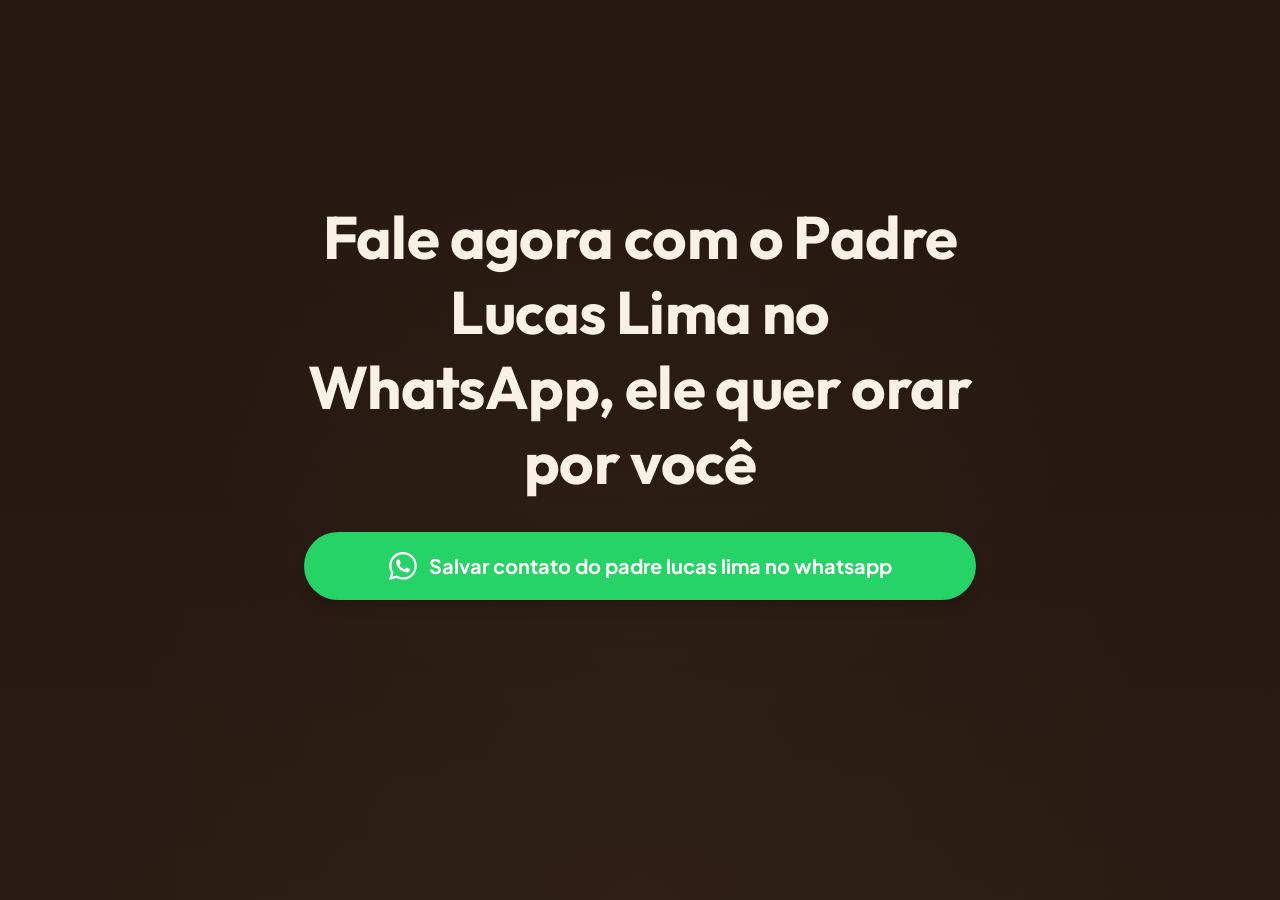
==== obrigado/index.html @ 5eb2cb3c "Add files via upload" ====
<!DOCTYPE html><html lang="pt-BR"><head><meta charset="utf-8"><meta name="viewport" content="width=device-width, initial-scale=1"><link rel="stylesheet" href="css/styles-Ck0T4qct.css" data-precedence="default"><link rel="stylesheet" href="https://fonts.googleapis.com/css2?family=Outfit:wght@500;600;700;800&amp;family=Plus+Jakarta+Sans:wght@400;500;600;700&amp;display=swap" data-precedence="default"><title>Obrigado pela sua compra!</title><meta property="og:title" content="Novena de Nossa Senhora Desatadora dos Nós"><meta name="twitter:title" content="Novena de Nossa Senhora Desatadora dos Nós"><meta property="og:description" content="Área de membros - Novena, orações, músicas e áudiolivro de Nossa Senhora Desatadora dos Nós."><meta name="twitter:description" content="Área de membros - Novena, orações, músicas e áudiolivro de Nossa Senhora Desatadora dos Nós."><meta property="og:image" content="images/id-preview-5ab4a661--1f13d5d5-4bc9-40b1-bdde-70ab492b2a6b.lovable.app-1781869991204.png"><meta name="twitter:image" content="images/id-preview-5ab4a661--1f13d5d5-4bc9-40b1-bdde-70ab492b2a6b.lovable.app-1781869991204.png"><meta name="twitter:card" content="summary_large_image"><meta property="og:type" content="website"><meta name="description" content="Fale agora com o Padre Lucas Lima no WhatsApp. Ele quer orar por você."><link rel="modulepreload" href="js/index-BkyeJ_Ij.js"><link rel="modulepreload" href="js/chunk-Bh1tDfsg.js"><link rel="modulepreload" href="js/ClientOnly-D9HYrb3M.js"><link rel="modulepreload" href="js/link-gQ3nH9bD.js"><link rel="modulepreload" href="js/matchContext-DHOJswQR.js"><link rel="modulepreload" href="js/useRouter-kDiZATFB.js"><link rel="modulepreload" href="js/useMatch-0v0n44Ld.js"><link rel="modulepreload" href="js/useSelector-eoLZ0pzs.js"><link rel="modulepreload" href="js/invariant-DEEwAagU.js"><link rel="modulepreload" href="js/not-found-i5RsCZif.js"><link rel="modulepreload" href="js/redirect-DmtLUW0N.js"><link rel="modulepreload" href="js/root-DLTE-HSj.js"><link rel="modulepreload" href="js/utils-DCvbpOtd.js"><link rel="modulepreload" href="js/createLucideIcon-D8KiDe8c.js"><link rel="modulepreload" href="js/jsx-runtime-BpRO-UL9.js"><link rel="modulepreload" href="js/react-LGmhhON4.js"><link rel="modulepreload" href="js/obrigado_1-C-I-K2yE.js"><link rel="preconnect" href="https://fonts.googleapis.com"><link rel="preconnect" href="https://fonts.gstatic.com" crossorigin="anonymous">
<style>
	#lovable-badge {
		--badge-bg: #1b1b1b;
		--badge-text: #c5c1b9;
		--badge-text-hover: #dcdad5;
		--badge-radius: 6px;
		--badge-padding: 8px;
		--badge-gap: 6px;
		--badge-shadow: 
			0 0 0 1px rgba(0, 0, 0, 0.88),
			0 1px 0 0 rgba(0, 0, 0, 0.04),
			0 2px 2px -1px rgba(0, 0, 0, 0.08),
			0 4px 4px -2px rgba(0, 0, 0, 0.08),
			0 8px 8px -4px rgba(0, 0, 0, 0.08),
			0 16px 16px -8px rgba(0, 0, 0, 0.08);
		--badge-transition-duration: 0.2s;
		--badge-transition-easing: cubic-bezier(0.16, 1, 0.32, 1);
		--focus-color: #575ECF;
		--focus-offset: 2px;
		--focus-width: 2px;
		
		position: fixed;
		bottom: 12px;
		right: 12px;
		height: 24px;
		display: flex;
		align-items: center;
		z-index: 1000000;
		background-color: var(--badge-bg) !important;
		color: var(--badge-text) !important;
		border-radius: var(--badge-radius);
		box-shadow: var(--badge-shadow) !important;
		font-size: 12px;
		font-family: system-ui, -apple-system, BlinkMacSystemFont, 'Segoe UI', Roboto, sans-serif;
		font-weight: 400 !important;
		text-transform: none !important;
		font-feature-settings: normal !important;
		transform: translateZ(0);
		will-change: transform, opacity;
		transition: opacity var(--badge-transition-duration) var(--badge-transition-easing);
	}

	#lovable-badge.closing {
		opacity: 0;
		pointer-events: none;
	}

	#lovable-badge-cta {
		display: flex;
		align-items: baseline;
		gap: var(--badge-gap);
		box-sizing: border-box;
		padding: 4px var(--badge-padding) 0;
		height: 100%;
		color: inherit;
		text-decoration: none;
		white-space: nowrap;
		border-radius: var(--badge-radius) 0 0 var(--badge-radius);
		transition: 
			background-color var(--badge-transition-duration) ease,
			color var(--badge-transition-duration) ease,
			transform 0.1s ease;
	}

	#lovable-badge-cta:hover {
		background: rgba(255, 255, 255, 0.04);
		color: var(--badge-text-hover);
	}

	#lovable-badge-cta:active {
		transform: scale(0.98);
	}

	#lovable-badge-cta:focus {
		outline: none;
	}

	#lovable-badge-cta:focus-visible {
		outline: var(--focus-width) solid var(--focus-color);
		outline-offset: var(--focus-offset);
		z-index: 1;
	}

	#lovable-badge-text {
		line-height: 1;
	}

	/* The wordmark baseline sits at y=12 of the 16px logo; an empty 12px box
	   makes that the flex baseline so the text aligns to it on any system font. */
	#lovable-badge-logo {
		position: relative;
		display: block;
		width: 52px;
		height: 12px;
	}

	#lovable-badge-logo svg {
		position: absolute;
		top: 0;
		left: 0;
	}

	#lovable-badge-divider {
		width: 1px;
		height: 24px;
		background-color: rgba(255, 255, 255, 0.04);
		flex-shrink: 0;
	}

	#lovable-badge-close {
		width: 24px;
		height: 24px;
		min-width: 24px;
		min-height: 24px;
		cursor: pointer;
		background: none;
		border: none;
		padding: 0;
		display: flex;
		align-items: center;
		justify-content: center;
		border-radius: 0 var(--badge-radius) var(--badge-radius) 0;
		flex-shrink: 0;
		transition: 
			background-color var(--badge-transition-duration) ease,
			transform 0.1s ease;
	}

	#lovable-badge-close:hover {
		background: rgba(255, 255, 255, 0.04);
	}

	#lovable-badge-close:active {
		transform: scale(0.92);
	}

	#lovable-badge-close:focus {
		outline: none;
	}

	#lovable-badge-close:focus-visible {
		outline: var(--focus-width) solid var(--focus-color);
		outline-offset: calc(var(--focus-offset) * -1);
		z-index: 1;
	}

	#lovable-badge-close svg path {
		fill: var(--badge-text);
		transition: fill var(--badge-transition-duration) ease;
	}

	#lovable-badge-close:hover svg path {
		fill: var(--badge-text-hover);
	}

	@media (prefers-reduced-motion: reduce) {
		#lovable-badge,
		#lovable-badge-cta,
		#lovable-badge-close,
		#lovable-badge-close svg path {
			transition: none;
		}
		
		#lovable-badge-cta:active,
		#lovable-badge-close:active {
			transform: none;
		}
	}

	@media (prefers-contrast: high) {
		#lovable-badge {
			--badge-bg: #000;
			--badge-text: #fff;
			--badge-text-hover: #fff;
			border: 2px solid currentColor;
		}
		
		#lovable-badge-cta:focus-visible,
		#lovable-badge-close:focus-visible {
			outline-width: 3px;
		}
	}
</style>
<script defer="" src="js/events.b979ee024b15adfd.js" data-artifact-kind="dwl_content_hash" data-artifact-id="9e6cd4f92b77bc7d95d17783c1342fcc3286d751108d80c4c2e80a0618d9dcb3" data-commit-sha="60a7d1b5acced4ac8be336c3fd7f99a901a0dd5c" data-context-token="v1.[base64].s8QKLf2hT-cycHujutMBYTaq25Vaoa3GtzcollBDiwg" data-consent="1"></script></head><body><!--$--><main class="min-h-screen bg-gradient-to-b from-background to-card/40 px-5 py-10 md:px-10"><div class="mx-auto flex min-h-[80vh] max-w-2xl flex-col items-center justify-center text-center"><h1 class="font-serif text-4xl font-bold leading-tight md:text-6xl">Fale agora com o Padre Lucas Lima no WhatsApp, ele quer orar por você</h1><a href="https://wa.me/5581983661643?text=Ol%C3%A1!%20%F0%9F%99%8F%20Quero%20receber%20o%20acesso%20%C3%A0%20minha%20Novena." target="_blank" rel="noopener noreferrer" class="mt-8 inline-flex w-full items-center justify-center gap-3 rounded-full bg-[#25D366] px-6 py-5 text-lg font-bold text-white shadow-lg transition hover:brightness-95 md:text-xl"><svg viewBox="0 0 24 24" class="h-7 w-7 fill-current" aria-hidden="true"><path d="M.057 24l1.687-6.163a11.867 11.867 0 01-1.62-6.003C.122 5.281 5.403 0 11.892 0a11.82 11.82 0 018.413 3.488 11.82 11.82 0 013.48 8.414c-.003 6.49-5.284 11.772-11.773 11.772a11.86 11.86 0 01-5.658-1.442L.057 24zm6.597-3.807c1.676.995 3.276 1.591 5.392 1.592 5.448 0 9.886-4.434 9.889-9.885.002-5.462-4.415-9.89-9.881-9.892-5.452 0-9.887 4.434-9.889 9.884-.001 2.225.651 3.891 1.746 5.634l-.999 3.648 3.742-.981zm11.387-5.464c-.074-.124-.272-.198-.57-.347-.297-.149-1.758-.868-2.031-.967-.272-.099-.47-.149-.669.149-.198.297-.768.967-.941 1.165-.173.198-.347.223-.644.074-.297-.149-1.255-.462-2.39-1.475-.883-.788-1.48-1.761-1.653-2.059-.173-.297-.018-.458.13-.606.134-.133.297-.347.446-.521.151-.172.2-.296.3-.495.099-.198.05-.372-.025-.521-.075-.148-.669-1.611-.916-2.206-.242-.579-.487-.501-.669-.51l-.57-.01c-.198 0-.52.074-.792.372s-1.04 1.016-1.04 2.479 1.065 2.876 1.213 3.074c.149.198 2.095 3.2 5.076 4.487.709.306 1.263.489 1.694.626.712.226 1.36.194 1.872.118.571-.085 1.758-.719 2.006-1.413.248-.694.248-1.289.173-1.413z"></path></svg>Salvar contato do padre lucas lima no whatsapp</a></div></main><!--/$--><script type="module" async="" src="js/index-BkyeJ_Ij.js"></script>
<aside id="lovable-badge" role="complementary" dir="ltr" lang="en" aria-label="Edit with Lovable">
	<a id="lovable-badge-cta" target="_blank" href="https://lovable.dev/projects/lovp_654aa7wyy69yjvz1xhrfs6aeza?utm_source=lovable-badge" rel="noopener nofollow" aria-label="Edit with Lovable">
		<span id="lovable-badge-text">Edit with</span>
		<span id="lovable-badge-logo"><svg xmlns="http://www.w3.org/2000/svg" width="52" height="16" fill="none" viewBox="0 0 52 16">
  <path fill="#FCFBF8" fill-rule="evenodd" d="M20.318 5.25c.643 0 1.206.14 1.69.418a2.81 2.81 0 0 1 1.118 1.191c.266.513.4 1.115.4 1.807s-.134 1.296-.4 1.812a2.81 2.81 0 0 1-1.118 1.193c-.484.278-1.047.418-1.69.418s-1.208-.14-1.695-.418a2.85 2.85 0 0 1-1.125-1.193c-.262-.516-.393-1.12-.393-1.812s.131-1.294.393-1.807a2.848 2.848 0 0 1 1.125-1.191c.487-.279 1.052-.418 1.695-.418Zm0 1.425c-.27 0-.504.076-.7.228-.193.147-.34.37-.443.67-.102.295-.153.66-.153 1.093 0 .435.05.801.153 1.1.102.3.25.524.443.676.196.147.43.22.7.22.27 0 .502-.073.694-.22.193-.152.341-.375.443-.67.103-.299.153-.667.153-1.106 0-.65-.112-1.145-.337-1.481a1.08 1.08 0 0 0-.953-.51ZM32.7 5.25c.61 0 1.127.1 1.549.3.422.197.74.48.953.849.217.368.325.809.325 1.32v2.704c0 .29.02.562.062.812.044.245.108.4.19.466V12h-1.935a5.895 5.895 0 0 1-.105-.684 7.745 7.745 0 0 1-.02-.228 2.293 2.293 0 0 1-.151.203c-.205.242-.47.437-.793.584-.32.143-.685.215-1.094.215-.406 0-.77-.08-1.094-.24a1.845 1.845 0 0 1-.756-.682 1.984 1.984 0 0 1-.27-1.045c0-.606.178-1.069.535-1.388.356-.324.87-.534 1.542-.633l1.125-.16c.225-.032.403-.074.534-.123a.622.622 0 0 0 .288-.196.549.549 0 0 0 .093-.327.65.65 0 0 0-.11-.367.702.702 0 0 0-.32-.27c-.14-.07-.31-.105-.51-.105-.32 0-.576.083-.768.251-.193.164-.298.39-.314.676h-1.923c.016-.434.147-.82.393-1.155.25-.34.596-.604 1.039-.792.442-.189.954-.283 1.535-.283Zm.99 3.498a.98.98 0 0 1-.215.14 2.49 2.49 0 0 1-.584.178l-.473.092c-.315.061-.553.156-.713.283-.155.127-.233.305-.233.534 0 .23.084.412.252.547.168.135.383.203.645.203s.494-.058.694-.173c.201-.118.355-.282.461-.49.11-.21.166-.448.166-.714v-.6Zm4.526-2.375c.065-.125.138-.243.221-.349.197-.25.437-.44.719-.571.282-.135.6-.203.952-.203.528 0 .988.138 1.377.412.389.275.688.67.896 1.186.21.512.314 1.12.314 1.824 0 .7-.107 1.309-.32 1.825-.213.512-.518.906-.915 1.18-.393.275-.854.412-1.383.412-.352 0-.667-.062-.946-.184a1.832 1.832 0 0 1-.7-.554 2.2 2.2 0 0 1-.234-.383V12h-1.843V3h1.862v3.373Zm1.284.296c-.274 0-.51.085-.707.253-.192.163-.338.397-.436.7a3.376 3.376 0 0 0-.148 1.05c0 .406.05.759.148 1.058.098.299.243.53.436.694.197.164.433.246.707.246.279 0 .512-.082.7-.246.193-.164.336-.395.43-.694.099-.3.148-.652.148-1.058 0-.405-.05-.757-.147-1.056-.095-.299-.238-.53-.43-.694a1.015 1.015 0 0 0-.7-.253Zm9.416-1.419c.602 0 1.136.131 1.604.393.466.262.829.643 1.086 1.143.263.5.394 1.097.394 1.794 0 .25-.002.449-.006.596H47.51c.018.288.071.538.164.75a1.3 1.3 0 0 0 .491.596c.214.13.465.196.757.196.319 0 .583-.082.792-.246.209-.167.34-.403.393-.706h1.862a2.48 2.48 0 0 1-.485 1.235 2.54 2.54 0 0 1-1.051.805c-.439.188-.949.283-1.53.283-.655 0-1.225-.125-1.708-.375a2.672 2.672 0 0 1-1.13-1.143c-.267-.508-.4-1.137-.4-1.887 0-.712.14-1.327.418-1.843a2.86 2.86 0 0 1 1.155-1.186c.491-.27 1.051-.405 1.678-.405Zm-.044 1.345c-.274 0-.516.068-.725.203a1.29 1.29 0 0 0-.479.59 2.045 2.045 0 0 0-.132.498h2.562a1.873 1.873 0 0 0-.138-.602 1.061 1.061 0 0 0-.418-.516 1.243 1.243 0 0 0-.67-.173Z" clip-rule="evenodd"></path>
  <path fill="#FCFBF8" d="m26.605 9.995 1.342-4.566h1.924L27.628 12h-2.07l-2.33-6.57h1.98l1.397 4.565Zm-13.013.143h2.256c1.632 0 1.421 1.837 1.418 1.861h-5.603V3h1.93v7.138Zm31.516 1.861h-1.862V3h1.862v8.999Z"></path>
  <path fill="url(#a)" fill-rule="evenodd" d="M2.7 3c1.492 0 2.7 1.192 2.7 2.663v1.012h.9c1.49 0 2.7 1.192 2.7 2.662S7.791 12 6.3 12H0V5.663C0 4.193 1.209 3 2.7 3Z" clip-rule="evenodd"></path>
  <defs>
    <radialGradient id="a" cx="0" cy="0" r="1" gradientTransform="matrix(-1.54236 7.07838 -10.231 -2.15602 4.627 5.022)" gradientUnits="userSpaceOnUse">
      <stop offset=".106" stop-color="#FE7B02"></stop>
      <stop offset=".394" stop-color="#FE3F21"></stop>
      <stop offset=".608" stop-color="#F858BC"></stop>
      <stop offset=".929" stop-color="#575ECF"></stop>
    </radialGradient>
  </defs>
</svg>

</span>
	</a>
	
	<span id="lovable-badge-divider" aria-hidden="true"></span>
	
	<button id="lovable-badge-close" aria-label="Dismiss" title="Dismiss" type="button">
		<svg xmlns="http://www.w3.org/2000/svg" width="16" height="16" fill="none" viewBox="0 0 16 16" aria-hidden="true">
			<path d="M10.646 4.646a.5.5 0 1 1 .707.708L8.707 8l2.646 2.646a.5.5 0 1 1-.707.707L8 8.707l-2.646 2.646a.5.5 0 1 1-.708-.707L7.293 8 4.646 5.354a.5.5 0 1 1 .708-.708L8 7.293l2.646-2.647Z"></path>
		</svg>
	</button>
</aside>
<script>
	(() => {
		if (window.self !== window.top || navigator.userAgent.includes('puppeteer')) {
			const badge = document.querySelector('#lovable-badge');
			if (badge) {
				badge.style.display = 'none';
			}
			return;
		}

		const closeButton = document.querySelector('#lovable-badge-close');
		if (closeButton) {
			closeButton.addEventListener('click', function(event) {
				event.preventDefault();
				event.stopPropagation();
				const badge = document.querySelector('#lovable-badge');
				if (badge) {
					badge.classList.add('closing');
					setTimeout(function() {
						if (badge) {
							badge.style.display = 'none';
						}
					}, 240);
				}
			});
		}
	})();
</script>
</body></html>
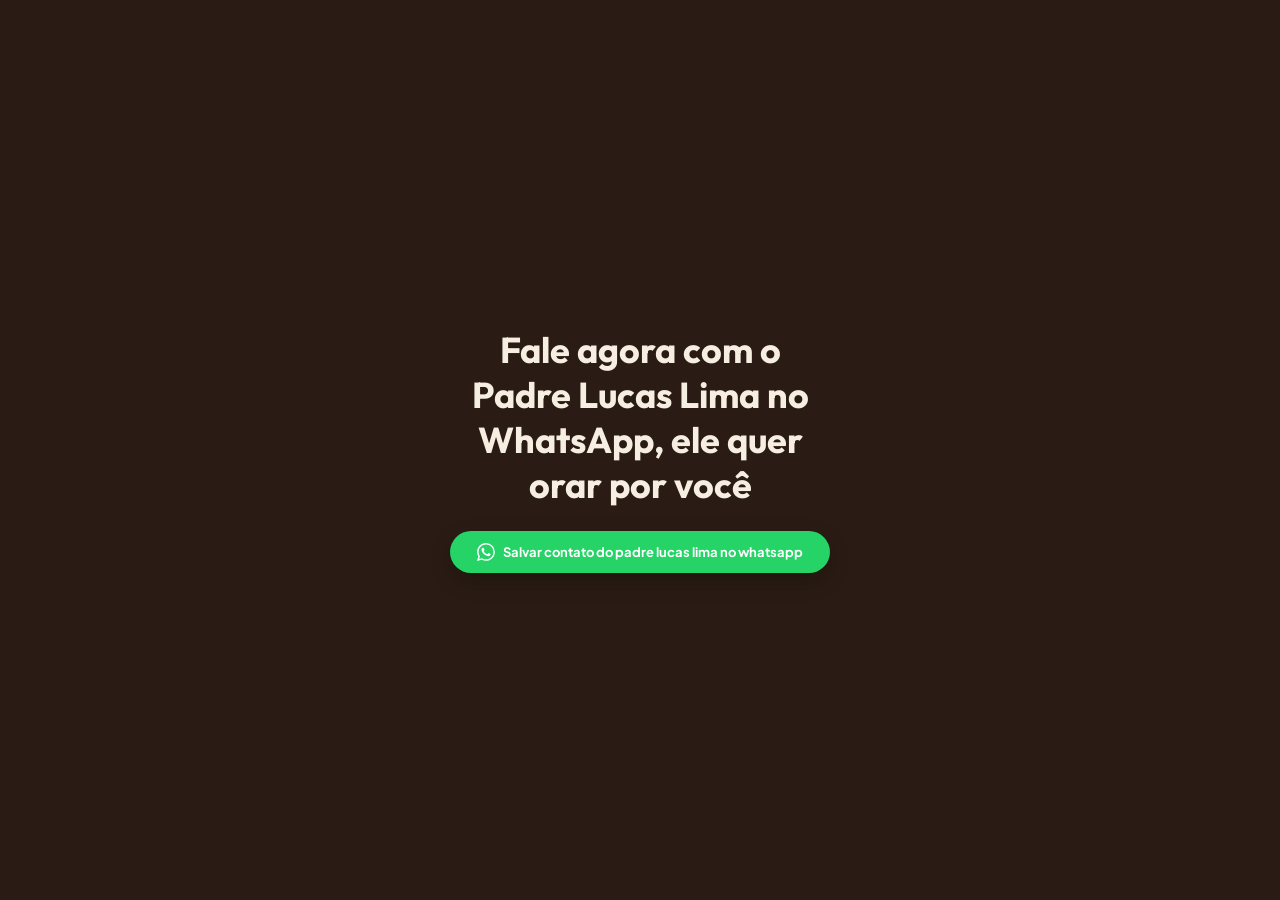
==== commit 434a38ed: "obrigado: pagina estatica com botao do WhatsApp" ====
--- a/obrigado/index.html
+++ b/obrigado/index.html
@@ -1,242 +1,31 @@
-<!DOCTYPE html><html lang="pt-BR"><head><meta charset="utf-8"><meta name="viewport" content="width=device-width, initial-scale=1"><link rel="stylesheet" href="css/styles-Ck0T4qct.css" data-precedence="default"><link rel="stylesheet" href="https://fonts.googleapis.com/css2?family=Outfit:wght@500;600;700;800&amp;family=Plus+Jakarta+Sans:wght@400;500;600;700&amp;display=swap" data-precedence="default"><title>Obrigado pela sua compra!</title><meta property="og:title" content="Novena de Nossa Senhora Desatadora dos Nós"><meta name="twitter:title" content="Novena de Nossa Senhora Desatadora dos Nós"><meta property="og:description" content="Área de membros - Novena, orações, músicas e áudiolivro de Nossa Senhora Desatadora dos Nós."><meta name="twitter:description" content="Área de membros - Novena, orações, músicas e áudiolivro de Nossa Senhora Desatadora dos Nós."><meta property="og:image" content="images/id-preview-5ab4a661--1f13d5d5-4bc9-40b1-bdde-70ab492b2a6b.lovable.app-1781869991204.png"><meta name="twitter:image" content="images/id-preview-5ab4a661--1f13d5d5-4bc9-40b1-bdde-70ab492b2a6b.lovable.app-1781869991204.png"><meta name="twitter:card" content="summary_large_image"><meta property="og:type" content="website"><meta name="description" content="Fale agora com o Padre Lucas Lima no WhatsApp. Ele quer orar por você."><link rel="modulepreload" href="js/index-BkyeJ_Ij.js"><link rel="modulepreload" href="js/chunk-Bh1tDfsg.js"><link rel="modulepreload" href="js/ClientOnly-D9HYrb3M.js"><link rel="modulepreload" href="js/link-gQ3nH9bD.js"><link rel="modulepreload" href="js/matchContext-DHOJswQR.js"><link rel="modulepreload" href="js/useRouter-kDiZATFB.js"><link rel="modulepreload" href="js/useMatch-0v0n44Ld.js"><link rel="modulepreload" href="js/useSelector-eoLZ0pzs.js"><link rel="modulepreload" href="js/invariant-DEEwAagU.js"><link rel="modulepreload" href="js/not-found-i5RsCZif.js"><link rel="modulepreload" href="js/redirect-DmtLUW0N.js"><link rel="modulepreload" href="js/root-DLTE-HSj.js"><link rel="modulepreload" href="js/utils-DCvbpOtd.js"><link rel="modulepreload" href="js/createLucideIcon-D8KiDe8c.js"><link rel="modulepreload" href="js/jsx-runtime-BpRO-UL9.js"><link rel="modulepreload" href="js/react-LGmhhON4.js"><link rel="modulepreload" href="js/obrigado_1-C-I-K2yE.js"><link rel="preconnect" href="https://fonts.googleapis.com"><link rel="preconnect" href="https://fonts.gstatic.com" crossorigin="anonymous">
+<!DOCTYPE html>
+<html lang="pt-BR">
+<head>
+<meta charset="utf-8">
+<meta name="viewport" content="width=device-width, initial-scale=1">
+<title>Obrigado pela sua compra!</title>
+<meta name="description" content="Fale agora com o Padre Lucas Lima no WhatsApp. Ele quer orar por você.">
+<link rel="preconnect" href="https://fonts.googleapis.com">
+<link rel="preconnect" href="https://fonts.gstatic.com" crossorigin>
+<link rel="stylesheet" href="https://fonts.googleapis.com/css2?family=Outfit:wght@600;700;800&family=Plus+Jakarta+Sans:wght@500;600;700&display=swap">
+<script>window.pixelId="6960563b5a131e2c09c4b7e7";var a=document.createElement("script");a.setAttribute("async","");a.setAttribute("defer","");a.setAttribute("src","https://cdn.utmify.com.br/scripts/pixel/pixel.js");document.head.appendChild(a);</script>
+<script src="https://cdn.utmify.com.br/scripts/utms/latest.js" data-utmify-prevent-xcod-sck data-utmify-prevent-subids async defer></script>
 <style>
-	#lovable-badge {
-		--badge-bg: #1b1b1b;
-		--badge-text: #c5c1b9;
-		--badge-text-hover: #dcdad5;
-		--badge-radius: 6px;
-		--badge-padding: 8px;
-		--badge-gap: 6px;
-		--badge-shadow: 
-			0 0 0 1px rgba(0, 0, 0, 0.88),
-			0 1px 0 0 rgba(0, 0, 0, 0.04),
-			0 2px 2px -1px rgba(0, 0, 0, 0.08),
-			0 4px 4px -2px rgba(0, 0, 0, 0.08),
-			0 8px 8px -4px rgba(0, 0, 0, 0.08),
-			0 16px 16px -8px rgba(0, 0, 0, 0.08);
-		--badge-transition-duration: 0.2s;
-		--badge-transition-easing: cubic-bezier(0.16, 1, 0.32, 1);
-		--focus-color: #575ECF;
-		--focus-offset: 2px;
-		--focus-width: 2px;
-		
-		position: fixed;
-		bottom: 12px;
-		right: 12px;
-		height: 24px;
-		display: flex;
-		align-items: center;
-		z-index: 1000000;
-		background-color: var(--badge-bg) !important;
-		color: var(--badge-text) !important;
-		border-radius: var(--badge-radius);
-		box-shadow: var(--badge-shadow) !important;
-		font-size: 12px;
-		font-family: system-ui, -apple-system, BlinkMacSystemFont, 'Segoe UI', Roboto, sans-serif;
-		font-weight: 400 !important;
-		text-transform: none !important;
-		font-feature-settings: normal !important;
-		transform: translateZ(0);
-		will-change: transform, opacity;
-		transition: opacity var(--badge-transition-duration) var(--badge-transition-easing);
-	}
-
-	#lovable-badge.closing {
-		opacity: 0;
-		pointer-events: none;
-	}
-
-	#lovable-badge-cta {
-		display: flex;
-		align-items: baseline;
-		gap: var(--badge-gap);
-		box-sizing: border-box;
-		padding: 4px var(--badge-padding) 0;
-		height: 100%;
-		color: inherit;
-		text-decoration: none;
-		white-space: nowrap;
-		border-radius: var(--badge-radius) 0 0 var(--badge-radius);
-		transition: 
-			background-color var(--badge-transition-duration) ease,
-			color var(--badge-transition-duration) ease,
-			transform 0.1s ease;
-	}
-
-	#lovable-badge-cta:hover {
-		background: rgba(255, 255, 255, 0.04);
-		color: var(--badge-text-hover);
-	}
-
-	#lovable-badge-cta:active {
-		transform: scale(0.98);
-	}
-
-	#lovable-badge-cta:focus {
-		outline: none;
-	}
-
-	#lovable-badge-cta:focus-visible {
-		outline: var(--focus-width) solid var(--focus-color);
-		outline-offset: var(--focus-offset);
-		z-index: 1;
-	}
-
-	#lovable-badge-text {
-		line-height: 1;
-	}
-
-	/* The wordmark baseline sits at y=12 of the 16px logo; an empty 12px box
-	   makes that the flex baseline so the text aligns to it on any system font. */
-	#lovable-badge-logo {
-		position: relative;
-		display: block;
-		width: 52px;
-		height: 12px;
-	}
-
-	#lovable-badge-logo svg {
-		position: absolute;
-		top: 0;
-		left: 0;
-	}
-
-	#lovable-badge-divider {
-		width: 1px;
-		height: 24px;
-		background-color: rgba(255, 255, 255, 0.04);
-		flex-shrink: 0;
-	}
-
-	#lovable-badge-close {
-		width: 24px;
-		height: 24px;
-		min-width: 24px;
-		min-height: 24px;
-		cursor: pointer;
-		background: none;
-		border: none;
-		padding: 0;
-		display: flex;
-		align-items: center;
-		justify-content: center;
-		border-radius: 0 var(--badge-radius) var(--badge-radius) 0;
-		flex-shrink: 0;
-		transition: 
-			background-color var(--badge-transition-duration) ease,
-			transform 0.1s ease;
-	}
-
-	#lovable-badge-close:hover {
-		background: rgba(255, 255, 255, 0.04);
-	}
-
-	#lovable-badge-close:active {
-		transform: scale(0.92);
-	}
-
-	#lovable-badge-close:focus {
-		outline: none;
-	}
-
-	#lovable-badge-close:focus-visible {
-		outline: var(--focus-width) solid var(--focus-color);
-		outline-offset: calc(var(--focus-offset) * -1);
-		z-index: 1;
-	}
-
-	#lovable-badge-close svg path {
-		fill: var(--badge-text);
-		transition: fill var(--badge-transition-duration) ease;
-	}
-
-	#lovable-badge-close:hover svg path {
-		fill: var(--badge-text-hover);
-	}
-
-	@media (prefers-reduced-motion: reduce) {
-		#lovable-badge,
-		#lovable-badge-cta,
-		#lovable-badge-close,
-		#lovable-badge-close svg path {
-			transition: none;
-		}
-		
-		#lovable-badge-cta:active,
-		#lovable-badge-close:active {
-			transform: none;
-		}
-	}
-
-	@media (prefers-contrast: high) {
-		#lovable-badge {
-			--badge-bg: #000;
-			--badge-text: #fff;
-			--badge-text-hover: #fff;
-			border: 2px solid currentColor;
-		}
-		
-		#lovable-badge-cta:focus-visible,
-		#lovable-badge-close:focus-visible {
-			outline-width: 3px;
-		}
-	}
+*{box-sizing:border-box}
+html,body{margin:0;padding:0;max-width:100%;overflow-x:hidden}
+body{min-height:100vh;background:#2a1c14;color:#f6eee1;font-family:"Plus Jakarta Sans",system-ui,sans-serif;display:flex;align-items:center;justify-content:center;padding:40px 20px}
+.box{width:100%;max-width:380px;text-align:center}
+h1{font-family:"Outfit",system-ui,sans-serif;font-weight:700;font-size:clamp(28px,7vw,36px);line-height:1.25;margin:0 0 24px}
+.btn{display:flex;align-items:center;justify-content:center;gap:8px;width:100%;background:#25D366;color:#fff;text-decoration:none;font-weight:700;font-size:13px;line-height:1.3;padding:12px 16px;border-radius:999px;box-shadow:0 8px 20px rgba(0,0,0,.25);transition:filter .15s}
+.btn:hover{filter:brightness(.95)}
+@media (min-width:420px){.btn span{white-space:nowrap}}
+.wa-ico{width:18px;height:18px;flex-shrink:0;fill:currentColor}
 </style>
-<script defer="" src="js/events.b979ee024b15adfd.js" data-artifact-kind="dwl_content_hash" data-artifact-id="9e6cd4f92b77bc7d95d17783c1342fcc3286d751108d80c4c2e80a0618d9dcb3" data-commit-sha="60a7d1b5acced4ac8be336c3fd7f99a901a0dd5c" data-context-token="v1.[base64].s8QKLf2hT-cycHujutMBYTaq25Vaoa3GtzcollBDiwg" data-consent="1"></script></head><body><!--$--><main class="min-h-screen bg-gradient-to-b from-background to-card/40 px-5 py-10 md:px-10"><div class="mx-auto flex min-h-[80vh] max-w-2xl flex-col items-center justify-center text-center"><h1 class="font-serif text-4xl font-bold leading-tight md:text-6xl">Fale agora com o Padre Lucas Lima no WhatsApp, ele quer orar por você</h1><a href="https://wa.me/5581983661643?text=Ol%C3%A1!%20%F0%9F%99%8F%20Quero%20receber%20o%20acesso%20%C3%A0%20minha%20Novena." target="_blank" rel="noopener noreferrer" class="mt-8 inline-flex w-full items-center justify-center gap-3 rounded-full bg-[#25D366] px-6 py-5 text-lg font-bold text-white shadow-lg transition hover:brightness-95 md:text-xl"><svg viewBox="0 0 24 24" class="h-7 w-7 fill-current" aria-hidden="true"><path d="M.057 24l1.687-6.163a11.867 11.867 0 01-1.62-6.003C.122 5.281 5.403 0 11.892 0a11.82 11.82 0 018.413 3.488 11.82 11.82 0 013.48 8.414c-.003 6.49-5.284 11.772-11.773 11.772a11.86 11.86 0 01-5.658-1.442L.057 24zm6.597-3.807c1.676.995 3.276 1.591 5.392 1.592 5.448 0 9.886-4.434 9.889-9.885.002-5.462-4.415-9.89-9.881-9.892-5.452 0-9.887 4.434-9.889 9.884-.001 2.225.651 3.891 1.746 5.634l-.999 3.648 3.742-.981zm11.387-5.464c-.074-.124-.272-.198-.57-.347-.297-.149-1.758-.868-2.031-.967-.272-.099-.47-.149-.669.149-.198.297-.768.967-.941 1.165-.173.198-.347.223-.644.074-.297-.149-1.255-.462-2.39-1.475-.883-.788-1.48-1.761-1.653-2.059-.173-.297-.018-.458.13-.606.134-.133.297-.347.446-.521.151-.172.2-.296.3-.495.099-.198.05-.372-.025-.521-.075-.148-.669-1.611-.916-2.206-.242-.579-.487-.501-.669-.51l-.57-.01c-.198 0-.52.074-.792.372s-1.04 1.016-1.04 2.479 1.065 2.876 1.213 3.074c.149.198 2.095 3.2 5.076 4.487.709.306 1.263.489 1.694.626.712.226 1.36.194 1.872.118.571-.085 1.758-.719 2.006-1.413.248-.694.248-1.289.173-1.413z"></path></svg>Salvar contato do padre lucas lima no whatsapp</a></div></main><!--/$--><script type="module" async="" src="js/index-BkyeJ_Ij.js"></script>
-<aside id="lovable-badge" role="complementary" dir="ltr" lang="en" aria-label="Edit with Lovable">
-	<a id="lovable-badge-cta" target="_blank" href="https://lovable.dev/projects/lovp_654aa7wyy69yjvz1xhrfs6aeza?utm_source=lovable-badge" rel="noopener nofollow" aria-label="Edit with Lovable">
-		<span id="lovable-badge-text">Edit with</span>
-		<span id="lovable-badge-logo"><svg xmlns="http://www.w3.org/2000/svg" width="52" height="16" fill="none" viewBox="0 0 52 16">
-  <path fill="#FCFBF8" fill-rule="evenodd" d="M20.318 5.25c.643 0 1.206.14 1.69.418a2.81 2.81 0 0 1 1.118 1.191c.266.513.4 1.115.4 1.807s-.134 1.296-.4 1.812a2.81 2.81 0 0 1-1.118 1.193c-.484.278-1.047.418-1.69.418s-1.208-.14-1.695-.418a2.85 2.85 0 0 1-1.125-1.193c-.262-.516-.393-1.12-.393-1.812s.131-1.294.393-1.807a2.848 2.848 0 0 1 1.125-1.191c.487-.279 1.052-.418 1.695-.418Zm0 1.425c-.27 0-.504.076-.7.228-.193.147-.34.37-.443.67-.102.295-.153.66-.153 1.093 0 .435.05.801.153 1.1.102.3.25.524.443.676.196.147.43.22.7.22.27 0 .502-.073.694-.22.193-.152.341-.375.443-.67.103-.299.153-.667.153-1.106 0-.65-.112-1.145-.337-1.481a1.08 1.08 0 0 0-.953-.51ZM32.7 5.25c.61 0 1.127.1 1.549.3.422.197.74.48.953.849.217.368.325.809.325 1.32v2.704c0 .29.02.562.062.812.044.245.108.4.19.466V12h-1.935a5.895 5.895 0 0 1-.105-.684 7.745 7.745 0 0 1-.02-.228 2.293 2.293 0 0 1-.151.203c-.205.242-.47.437-.793.584-.32.143-.685.215-1.094.215-.406 0-.77-.08-1.094-.24a1.845 1.845 0 0 1-.756-.682 1.984 1.984 0 0 1-.27-1.045c0-.606.178-1.069.535-1.388.356-.324.87-.534 1.542-.633l1.125-.16c.225-.032.403-.074.534-.123a.622.622 0 0 0 .288-.196.549.549 0 0 0 .093-.327.65.65 0 0 0-.11-.367.702.702 0 0 0-.32-.27c-.14-.07-.31-.105-.51-.105-.32 0-.576.083-.768.251-.193.164-.298.39-.314.676h-1.923c.016-.434.147-.82.393-1.155.25-.34.596-.604 1.039-.792.442-.189.954-.283 1.535-.283Zm.99 3.498a.98.98 0 0 1-.215.14 2.49 2.49 0 0 1-.584.178l-.473.092c-.315.061-.553.156-.713.283-.155.127-.233.305-.233.534 0 .23.084.412.252.547.168.135.383.203.645.203s.494-.058.694-.173c.201-.118.355-.282.461-.49.11-.21.166-.448.166-.714v-.6Zm4.526-2.375c.065-.125.138-.243.221-.349.197-.25.437-.44.719-.571.282-.135.6-.203.952-.203.528 0 .988.138 1.377.412.389.275.688.67.896 1.186.21.512.314 1.12.314 1.824 0 .7-.107 1.309-.32 1.825-.213.512-.518.906-.915 1.18-.393.275-.854.412-1.383.412-.352 0-.667-.062-.946-.184a1.832 1.832 0 0 1-.7-.554 2.2 2.2 0 0 1-.234-.383V12h-1.843V3h1.862v3.373Zm1.284.296c-.274 0-.51.085-.707.253-.192.163-.338.397-.436.7a3.376 3.376 0 0 0-.148 1.05c0 .406.05.759.148 1.058.098.299.243.53.436.694.197.164.433.246.707.246.279 0 .512-.082.7-.246.193-.164.336-.395.43-.694.099-.3.148-.652.148-1.058 0-.405-.05-.757-.147-1.056-.095-.299-.238-.53-.43-.694a1.015 1.015 0 0 0-.7-.253Zm9.416-1.419c.602 0 1.136.131 1.604.393.466.262.829.643 1.086 1.143.263.5.394 1.097.394 1.794 0 .25-.002.449-.006.596H47.51c.018.288.071.538.164.75a1.3 1.3 0 0 0 .491.596c.214.13.465.196.757.196.319 0 .583-.082.792-.246.209-.167.34-.403.393-.706h1.862a2.48 2.48 0 0 1-.485 1.235 2.54 2.54 0 0 1-1.051.805c-.439.188-.949.283-1.53.283-.655 0-1.225-.125-1.708-.375a2.672 2.672 0 0 1-1.13-1.143c-.267-.508-.4-1.137-.4-1.887 0-.712.14-1.327.418-1.843a2.86 2.86 0 0 1 1.155-1.186c.491-.27 1.051-.405 1.678-.405Zm-.044 1.345c-.274 0-.516.068-.725.203a1.29 1.29 0 0 0-.479.59 2.045 2.045 0 0 0-.132.498h2.562a1.873 1.873 0 0 0-.138-.602 1.061 1.061 0 0 0-.418-.516 1.243 1.243 0 0 0-.67-.173Z" clip-rule="evenodd"></path>
-  <path fill="#FCFBF8" d="m26.605 9.995 1.342-4.566h1.924L27.628 12h-2.07l-2.33-6.57h1.98l1.397 4.565Zm-13.013.143h2.256c1.632 0 1.421 1.837 1.418 1.861h-5.603V3h1.93v7.138Zm31.516 1.861h-1.862V3h1.862v8.999Z"></path>
-  <path fill="url(#a)" fill-rule="evenodd" d="M2.7 3c1.492 0 2.7 1.192 2.7 2.663v1.012h.9c1.49 0 2.7 1.192 2.7 2.662S7.791 12 6.3 12H0V5.663C0 4.193 1.209 3 2.7 3Z" clip-rule="evenodd"></path>
-  <defs>
-    <radialGradient id="a" cx="0" cy="0" r="1" gradientTransform="matrix(-1.54236 7.07838 -10.231 -2.15602 4.627 5.022)" gradientUnits="userSpaceOnUse">
-      <stop offset=".106" stop-color="#FE7B02"></stop>
-      <stop offset=".394" stop-color="#FE3F21"></stop>
-      <stop offset=".608" stop-color="#F858BC"></stop>
-      <stop offset=".929" stop-color="#575ECF"></stop>
-    </radialGradient>
-  </defs>
-</svg>
-
-</span>
-	</a>
-	
-	<span id="lovable-badge-divider" aria-hidden="true"></span>
-	
-	<button id="lovable-badge-close" aria-label="Dismiss" title="Dismiss" type="button">
-		<svg xmlns="http://www.w3.org/2000/svg" width="16" height="16" fill="none" viewBox="0 0 16 16" aria-hidden="true">
-			<path d="M10.646 4.646a.5.5 0 1 1 .707.708L8.707 8l2.646 2.646a.5.5 0 1 1-.707.707L8 8.707l-2.646 2.646a.5.5 0 1 1-.708-.707L7.293 8 4.646 5.354a.5.5 0 1 1 .708-.708L8 7.293l2.646-2.647Z"></path>
-		</svg>
-	</button>
-</aside>
-<script>
-	(() => {
-		if (window.self !== window.top || navigator.userAgent.includes('puppeteer')) {
-			const badge = document.querySelector('#lovable-badge');
-			if (badge) {
-				badge.style.display = 'none';
-			}
-			return;
-		}
-
-		const closeButton = document.querySelector('#lovable-badge-close');
-		if (closeButton) {
-			closeButton.addEventListener('click', function(event) {
-				event.preventDefault();
-				event.stopPropagation();
-				const badge = document.querySelector('#lovable-badge');
-				if (badge) {
-					badge.classList.add('closing');
-					setTimeout(function() {
-						if (badge) {
-							badge.style.display = 'none';
-						}
-					}, 240);
-				}
-			});
-		}
-	})();
-</script>
-</body></html>+</head>
+<body>
+<main class="box">
+<h1>Fale agora com o Padre Lucas Lima no WhatsApp, ele quer orar por você</h1>
+<a class="btn" href="https://wa.me/5581983661643?text=Ol%C3%A1!%20%F0%9F%99%8F%20Quero%20receber%20o%20acesso%20%C3%A0%20minha%20Novena." target="_blank" rel="noopener noreferrer"><svg viewBox="0 0 24 24" class="wa-ico" aria-hidden="true"><path d="M.057 24l1.687-6.163a11.867 11.867 0 01-1.62-6.003C.122 5.281 5.403 0 11.892 0a11.82 11.82 0 018.413 3.488 11.82 11.82 0 013.48 8.414c-.003 6.49-5.284 11.772-11.773 11.772a11.86 11.86 0 01-5.658-1.442L.057 24zm6.597-3.807c1.676.995 3.276 1.591 5.392 1.592 5.448 0 9.886-4.434 9.889-9.885.002-5.462-4.415-9.89-9.881-9.892-5.452 0-9.887 4.434-9.889 9.884-.001 2.225.651 3.891 1.746 5.634l-.999 3.648 3.742-.981zm11.387-5.464c-.074-.124-.272-.198-.57-.347-.297-.149-1.758-.868-2.031-.967-.272-.099-.47-.149-.669.149-.198.297-.768.967-.941 1.165-.173.198-.347.223-.644.074-.297-.149-1.255-.462-2.39-1.475-.883-.788-1.48-1.761-1.653-2.059-.173-.297-.018-.458.13-.606.134-.133.297-.347.446-.521.151-.172.2-.296.3-.495.099-.198.05-.372-.025-.521-.075-.148-.669-1.611-.916-2.206-.242-.579-.487-.501-.669-.51l-.57-.01c-.198 0-.52.074-.792.372s-1.04 1.016-1.04 2.479 1.065 2.876 1.213 3.074c.149.198 2.095 3.2 5.076 4.487.709.306 1.263.489 1.694.626.712.226 1.36.194 1.872.118.571-.085 1.758-.719 2.006-1.413.248-.694.248-1.289.173-1.413z"></path></svg><span>Salvar contato do padre lucas lima no whatsapp</span></a>
+</main>
+</body>
+</html>
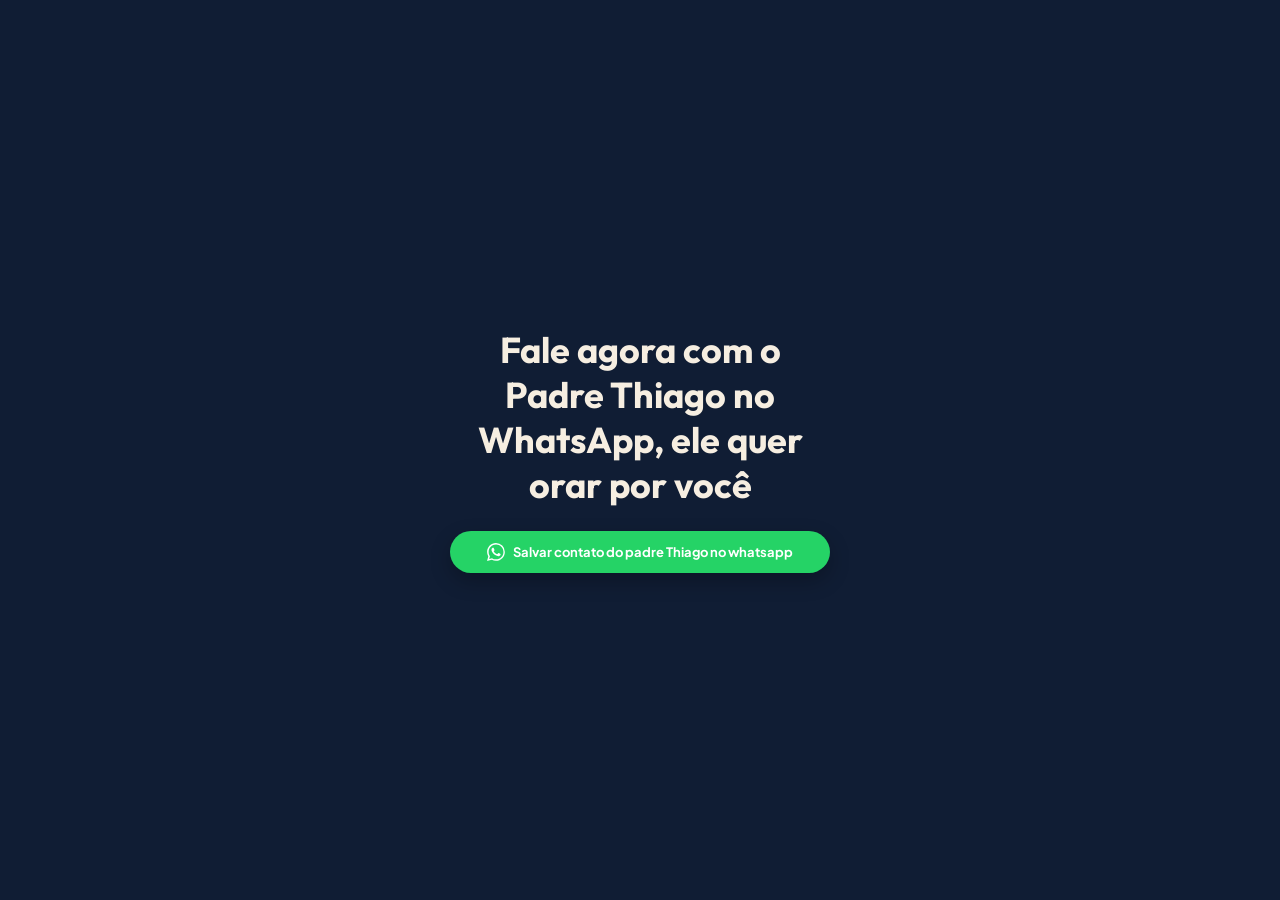
==== commit a7ec3af2: "obrigado: Padre Thiago e fundo azul-marinho" ====
--- a/obrigado/index.html
+++ b/obrigado/index.html
@@ -4,7 +4,7 @@
 <meta charset="utf-8">
 <meta name="viewport" content="width=device-width, initial-scale=1">
 <title>Obrigado pela sua compra!</title>
-<meta name="description" content="Fale agora com o Padre Lucas Lima no WhatsApp. Ele quer orar por você.">
+<meta name="description" content="Fale agora com o Padre Thiago no WhatsApp. Ele quer orar por você.">
 <link rel="preconnect" href="https://fonts.googleapis.com">
 <link rel="preconnect" href="https://fonts.gstatic.com" crossorigin>
 <link rel="stylesheet" href="https://fonts.googleapis.com/css2?family=Outfit:wght@600;700;800&family=Plus+Jakarta+Sans:wght@500;600;700&display=swap">
@@ -13,7 +13,7 @@
 <style>
 *{box-sizing:border-box}
 html,body{margin:0;padding:0;max-width:100%;overflow-x:hidden}
-body{min-height:100vh;background:#2a1c14;color:#f6eee1;font-family:"Plus Jakarta Sans",system-ui,sans-serif;display:flex;align-items:center;justify-content:center;padding:40px 20px}
+body{min-height:100vh;background:#101d34;color:#f6eee1;font-family:"Plus Jakarta Sans",system-ui,sans-serif;display:flex;align-items:center;justify-content:center;padding:40px 20px}
 .box{width:100%;max-width:380px;text-align:center}
 h1{font-family:"Outfit",system-ui,sans-serif;font-weight:700;font-size:clamp(28px,7vw,36px);line-height:1.25;margin:0 0 24px}
 .btn{display:flex;align-items:center;justify-content:center;gap:8px;width:100%;background:#25D366;color:#fff;text-decoration:none;font-weight:700;font-size:13px;line-height:1.3;padding:12px 16px;border-radius:999px;box-shadow:0 8px 20px rgba(0,0,0,.25);transition:filter .15s}
@@ -24,8 +24,8 @@
 </head>
 <body>
 <main class="box">
-<h1>Fale agora com o Padre Lucas Lima no WhatsApp, ele quer orar por você</h1>
-<a class="btn" href="https://wa.me/5581983661643?text=Ol%C3%A1!%20%F0%9F%99%8F%20Quero%20receber%20o%20acesso%20%C3%A0%20minha%20Novena." target="_blank" rel="noopener noreferrer"><svg viewBox="0 0 24 24" class="wa-ico" aria-hidden="true"><path d="M.057 24l1.687-6.163a11.867 11.867 0 01-1.62-6.003C.122 5.281 5.403 0 11.892 0a11.82 11.82 0 018.413 3.488 11.82 11.82 0 013.48 8.414c-.003 6.49-5.284 11.772-11.773 11.772a11.86 11.86 0 01-5.658-1.442L.057 24zm6.597-3.807c1.676.995 3.276 1.591 5.392 1.592 5.448 0 9.886-4.434 9.889-9.885.002-5.462-4.415-9.89-9.881-9.892-5.452 0-9.887 4.434-9.889 9.884-.001 2.225.651 3.891 1.746 5.634l-.999 3.648 3.742-.981zm11.387-5.464c-.074-.124-.272-.198-.57-.347-.297-.149-1.758-.868-2.031-.967-.272-.099-.47-.149-.669.149-.198.297-.768.967-.941 1.165-.173.198-.347.223-.644.074-.297-.149-1.255-.462-2.39-1.475-.883-.788-1.48-1.761-1.653-2.059-.173-.297-.018-.458.13-.606.134-.133.297-.347.446-.521.151-.172.2-.296.3-.495.099-.198.05-.372-.025-.521-.075-.148-.669-1.611-.916-2.206-.242-.579-.487-.501-.669-.51l-.57-.01c-.198 0-.52.074-.792.372s-1.04 1.016-1.04 2.479 1.065 2.876 1.213 3.074c.149.198 2.095 3.2 5.076 4.487.709.306 1.263.489 1.694.626.712.226 1.36.194 1.872.118.571-.085 1.758-.719 2.006-1.413.248-.694.248-1.289.173-1.413z"></path></svg><span>Salvar contato do padre lucas lima no whatsapp</span></a>
+<h1>Fale agora com o Padre Thiago no WhatsApp, ele quer orar por você</h1>
+<a class="btn" href="https://wa.me/5581983661643?text=Ol%C3%A1!%20%F0%9F%99%8F%20Quero%20receber%20o%20acesso%20%C3%A0%20minha%20Novena." target="_blank" rel="noopener noreferrer"><svg viewBox="0 0 24 24" class="wa-ico" aria-hidden="true"><path d="M.057 24l1.687-6.163a11.867 11.867 0 01-1.62-6.003C.122 5.281 5.403 0 11.892 0a11.82 11.82 0 018.413 3.488 11.82 11.82 0 013.48 8.414c-.003 6.49-5.284 11.772-11.773 11.772a11.86 11.86 0 01-5.658-1.442L.057 24zm6.597-3.807c1.676.995 3.276 1.591 5.392 1.592 5.448 0 9.886-4.434 9.889-9.885.002-5.462-4.415-9.89-9.881-9.892-5.452 0-9.887 4.434-9.889 9.884-.001 2.225.651 3.891 1.746 5.634l-.999 3.648 3.742-.981zm11.387-5.464c-.074-.124-.272-.198-.57-.347-.297-.149-1.758-.868-2.031-.967-.272-.099-.47-.149-.669.149-.198.297-.768.967-.941 1.165-.173.198-.347.223-.644.074-.297-.149-1.255-.462-2.39-1.475-.883-.788-1.48-1.761-1.653-2.059-.173-.297-.018-.458.13-.606.134-.133.297-.347.446-.521.151-.172.2-.296.3-.495.099-.198.05-.372-.025-.521-.075-.148-.669-1.611-.916-2.206-.242-.579-.487-.501-.669-.51l-.57-.01c-.198 0-.52.074-.792.372s-1.04 1.016-1.04 2.479 1.065 2.876 1.213 3.074c.149.198 2.095 3.2 5.076 4.487.709.306 1.263.489 1.694.626.712.226 1.36.194 1.872.118.571-.085 1.758-.719 2.006-1.413.248-.694.248-1.289.173-1.413z"></path></svg><span>Salvar contato do padre Thiago no whatsapp</span></a>
 </main>
 </body>
 </html>
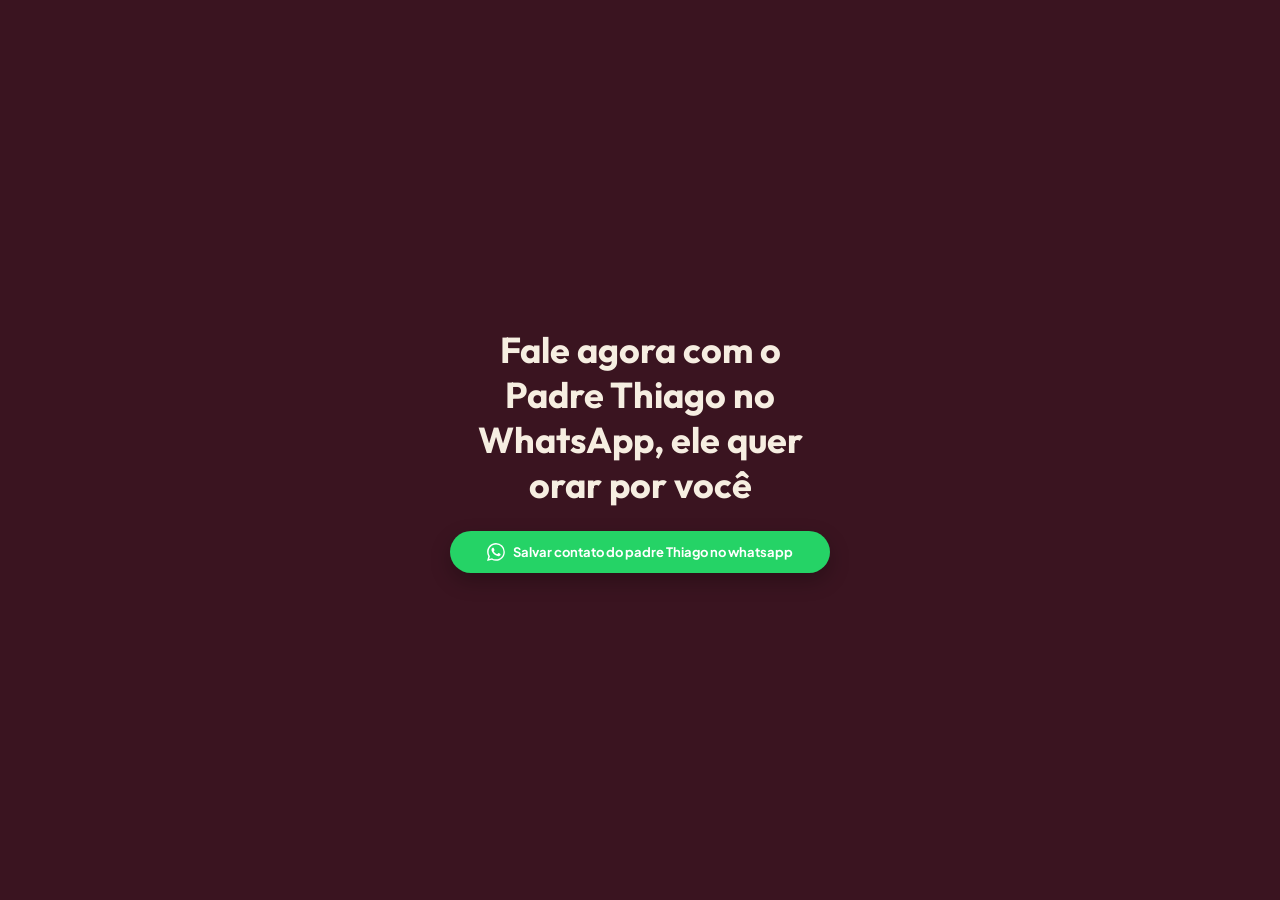
==== commit 354652ae: "obrigado: fundo vinho" ====
--- a/obrigado/index.html
+++ b/obrigado/index.html
@@ -13,7 +13,7 @@
 <style>
 *{box-sizing:border-box}
 html,body{margin:0;padding:0;max-width:100%;overflow-x:hidden}
-body{min-height:100vh;background:#101d34;color:#f6eee1;font-family:"Plus Jakarta Sans",system-ui,sans-serif;display:flex;align-items:center;justify-content:center;padding:40px 20px}
+body{min-height:100vh;background:#3a1420;color:#f6eee1;font-family:"Plus Jakarta Sans",system-ui,sans-serif;display:flex;align-items:center;justify-content:center;padding:40px 20px}
 .box{width:100%;max-width:380px;text-align:center}
 h1{font-family:"Outfit",system-ui,sans-serif;font-weight:700;font-size:clamp(28px,7vw,36px);line-height:1.25;margin:0 0 24px}
 .btn{display:flex;align-items:center;justify-content:center;gap:8px;width:100%;background:#25D366;color:#fff;text-decoration:none;font-weight:700;font-size:13px;line-height:1.3;padding:12px 16px;border-radius:999px;box-shadow:0 8px 20px rgba(0,0,0,.25);transition:filter .15s}
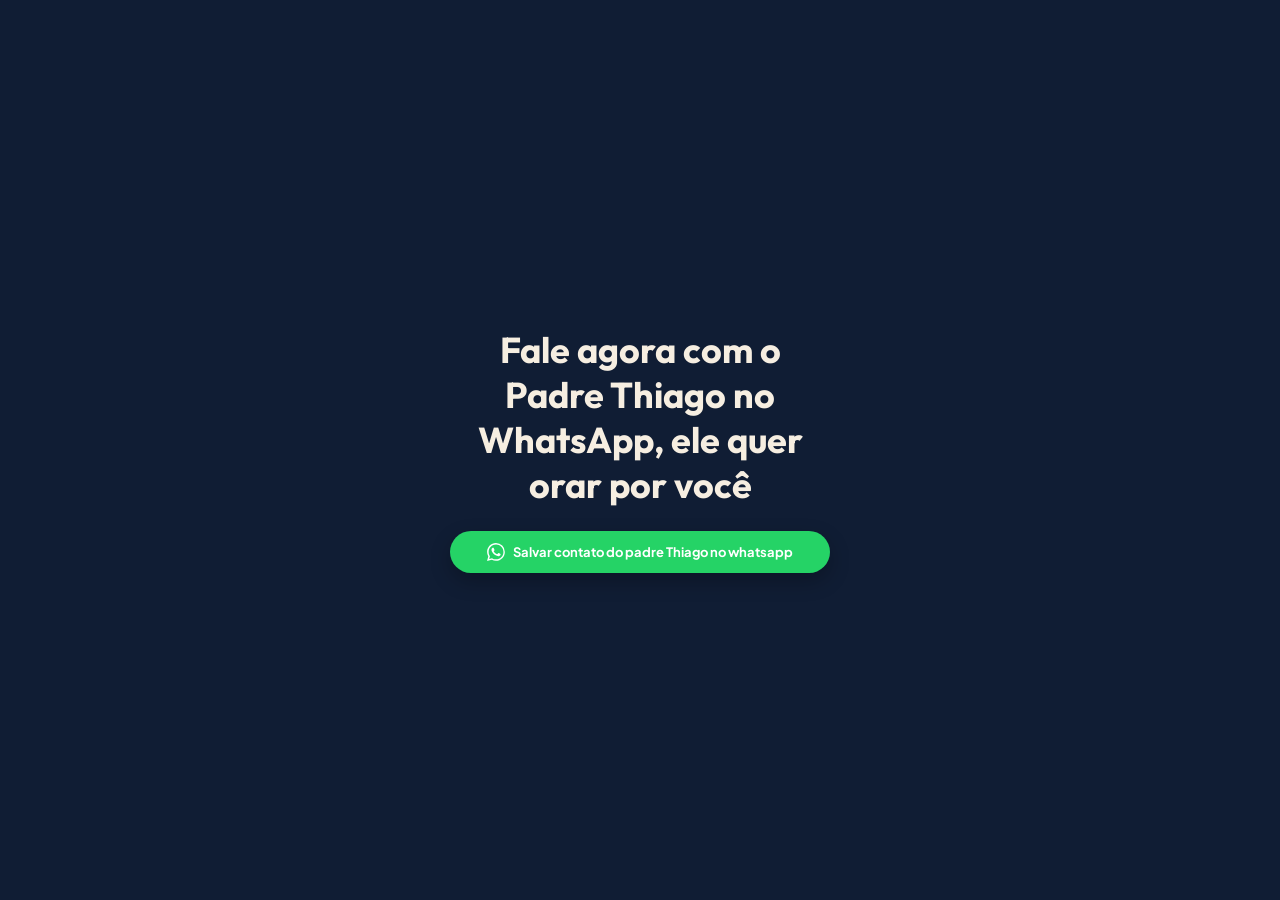
==== commit fd65e240: "obrigado: volta fundo azul-marinho" ====
--- a/obrigado/index.html
+++ b/obrigado/index.html
@@ -13,7 +13,7 @@
 <style>
 *{box-sizing:border-box}
 html,body{margin:0;padding:0;max-width:100%;overflow-x:hidden}
-body{min-height:100vh;background:#3a1420;color:#f6eee1;font-family:"Plus Jakarta Sans",system-ui,sans-serif;display:flex;align-items:center;justify-content:center;padding:40px 20px}
+body{min-height:100vh;background:#101d34;color:#f6eee1;font-family:"Plus Jakarta Sans",system-ui,sans-serif;display:flex;align-items:center;justify-content:center;padding:40px 20px}
 .box{width:100%;max-width:380px;text-align:center}
 h1{font-family:"Outfit",system-ui,sans-serif;font-weight:700;font-size:clamp(28px,7vw,36px);line-height:1.25;margin:0 0 24px}
 .btn{display:flex;align-items:center;justify-content:center;gap:8px;width:100%;background:#25D366;color:#fff;text-decoration:none;font-weight:700;font-size:13px;line-height:1.3;padding:12px 16px;border-radius:999px;box-shadow:0 8px 20px rgba(0,0,0,.25);transition:filter .15s}
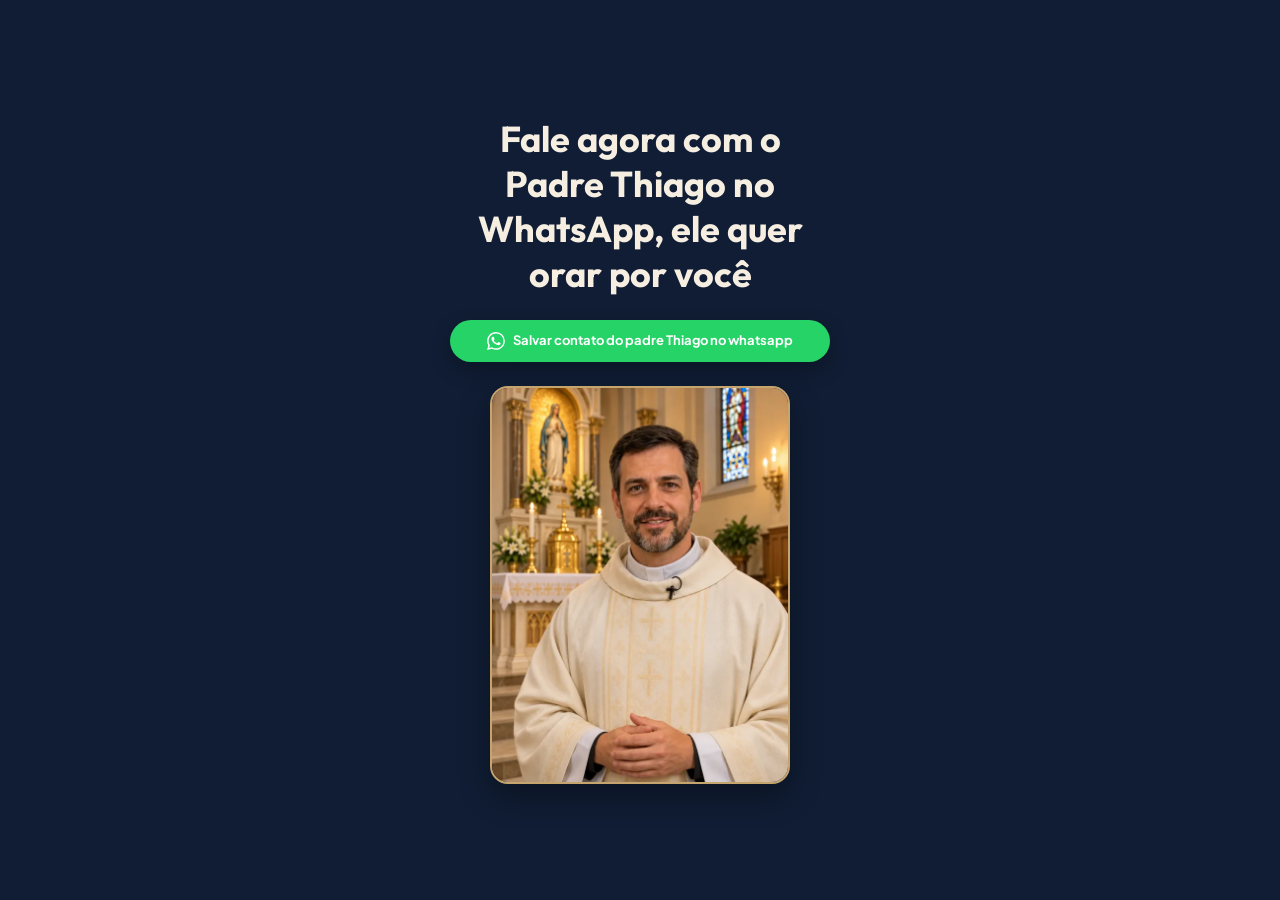
==== commit fb4ba698: "obrigado: foto do Padre Thiago linkada ao WhatsApp" ====
--- a/obrigado/index.html
+++ b/obrigado/index.html
@@ -20,12 +20,14 @@
 .btn:hover{filter:brightness(.95)}
 @media (min-width:420px){.btn span{white-space:nowrap}}
 .wa-ico{width:18px;height:18px;flex-shrink:0;fill:currentColor}
+.foto{display:block;margin:24px auto 0;max-width:300px;border-radius:18px;overflow:hidden;border:2px solid #c5a46d;box-shadow:0 12px 30px rgba(0,0,0,.35)}.foto img{display:block;width:100%;height:auto}
 </style>
 </head>
 <body>
 <main class="box">
 <h1>Fale agora com o Padre Thiago no WhatsApp, ele quer orar por você</h1>
 <a class="btn" href="https://wa.me/5581983661643?text=Ol%C3%A1!%20%F0%9F%99%8F%20Quero%20receber%20o%20acesso%20%C3%A0%20minha%20Novena." target="_blank" rel="noopener noreferrer"><svg viewBox="0 0 24 24" class="wa-ico" aria-hidden="true"><path d="M.057 24l1.687-6.163a11.867 11.867 0 01-1.62-6.003C.122 5.281 5.403 0 11.892 0a11.82 11.82 0 018.413 3.488 11.82 11.82 0 013.48 8.414c-.003 6.49-5.284 11.772-11.773 11.772a11.86 11.86 0 01-5.658-1.442L.057 24zm6.597-3.807c1.676.995 3.276 1.591 5.392 1.592 5.448 0 9.886-4.434 9.889-9.885.002-5.462-4.415-9.89-9.881-9.892-5.452 0-9.887 4.434-9.889 9.884-.001 2.225.651 3.891 1.746 5.634l-.999 3.648 3.742-.981zm11.387-5.464c-.074-.124-.272-.198-.57-.347-.297-.149-1.758-.868-2.031-.967-.272-.099-.47-.149-.669.149-.198.297-.768.967-.941 1.165-.173.198-.347.223-.644.074-.297-.149-1.255-.462-2.39-1.475-.883-.788-1.48-1.761-1.653-2.059-.173-.297-.018-.458.13-.606.134-.133.297-.347.446-.521.151-.172.2-.296.3-.495.099-.198.05-.372-.025-.521-.075-.148-.669-1.611-.916-2.206-.242-.579-.487-.501-.669-.51l-.57-.01c-.198 0-.52.074-.792.372s-1.04 1.016-1.04 2.479 1.065 2.876 1.213 3.074c.149.198 2.095 3.2 5.076 4.487.709.306 1.263.489 1.694.626.712.226 1.36.194 1.872.118.571-.085 1.758-.719 2.006-1.413.248-.694.248-1.289.173-1.413z"></path></svg><span>Salvar contato do padre Thiago no whatsapp</span></a>
+<a class="foto" href="https://wa.me/5581983661643?text=Ol%C3%A1!%20%F0%9F%99%8F%20Quero%20receber%20o%20acesso%20%C3%A0%20minha%20Novena." target="_blank" rel="noopener noreferrer"><img src="img/padre-thiago.webp" alt="Padre Thiago" width="600" height="800" loading="lazy"></a>
 </main>
 </body>
 </html>
